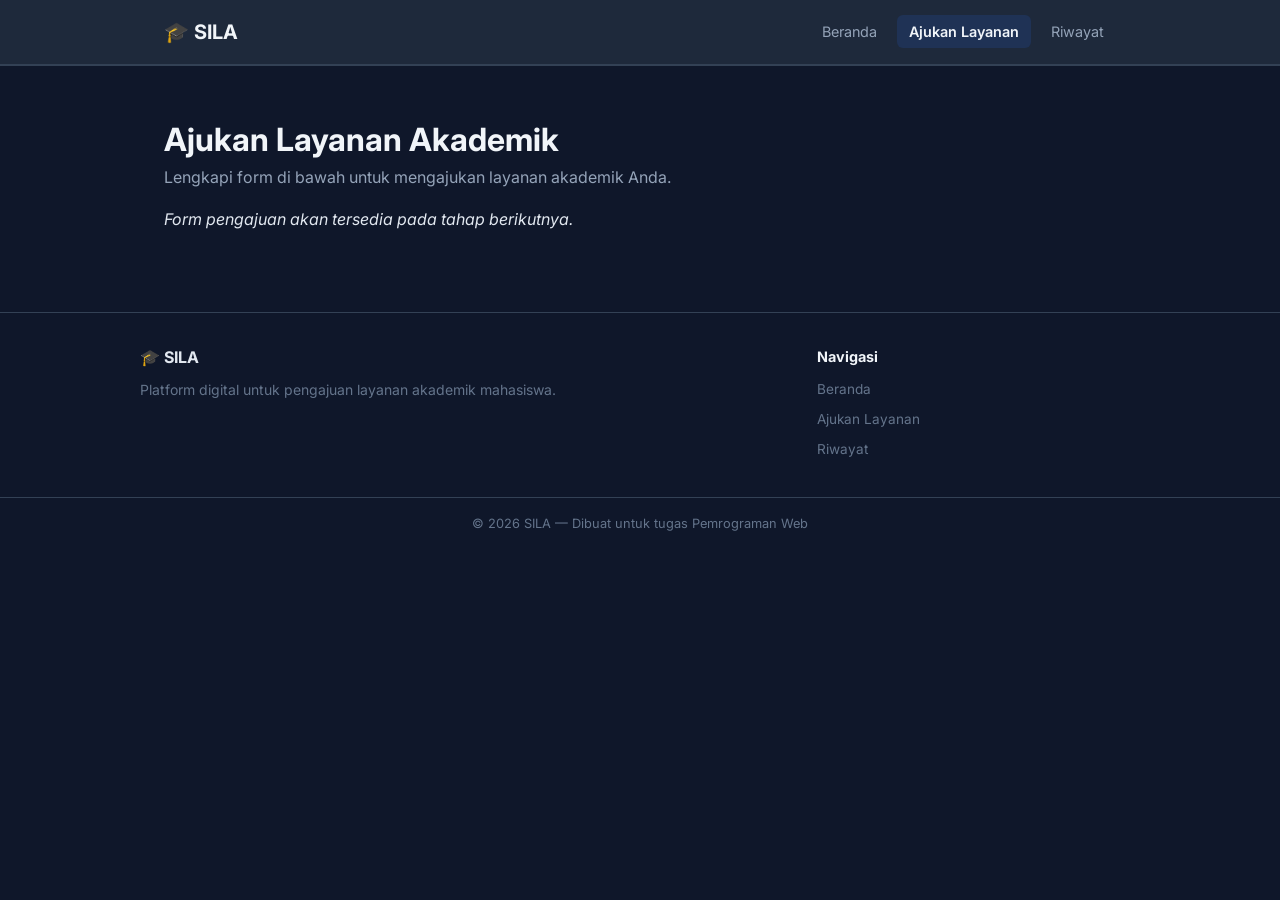
==== layanan.html @ d61e16bc "Add files via upload" ====
<!DOCTYPE html>
<html lang="id">

<head>
    <meta charset="UTF-8">
    <meta name="viewport" content="width=device-width, initial-scale=1.0">
    <title>Ajukan Layanan — SILA</title>
    <link rel="preconnect" href="https://fonts.googleapis.com">
    <link rel="preconnect" href="https://fonts.gstatic.com" crossorigin>
    <link href="https://fonts.googleapis.com/css2?family=Inter:wght@400;600;700&display=swap" rel="stylesheet">
    <link rel="stylesheet" href="css/style.css">
</head>

<body>

    <!-- HEADER & NAVIGASI -->
    <header class="navbar">
        <div class="container navbar-inner">
            <a href="index.html" class="logo">🎓 SILA</a>
            <input type="checkbox" id="navToggle" class="nav-toggle">
            <label for="navToggle" class="hamburger">
                <span></span>
                <span></span>
                <span></span>
            </label>
            <nav>
                <ul class="nav-menu">
                    <li><a href="index.html">Beranda</a></li>
                    <li><a href="layanan.html" class="active">Ajukan Layanan</a></li>
                    <li><a href="riwayat.html">Riwayat</a></li>
                </ul>
            </nav>
        </div>
    </header>

    <main>
        <section class="section">
            <div class="container">
                <h1>Ajukan Layanan Akademik</h1>
                <p class="section-desc">Lengkapi form di bawah untuk mengajukan layanan akademik Anda.</p>
                <p><em>Form pengajuan akan tersedia pada tahap berikutnya.</em></p>
            </div>
        </section>
    </main>

    <!-- FOOTER -->
    <footer class="footer">
        <div class="container footer-inner">
            <div>
                <strong>🎓 SILA</strong>
                <p>Platform digital untuk pengajuan layanan akademik mahasiswa.</p>
            </div>
            <div class="footer-nav">
                <h4>Navigasi</h4>
                <ul>
                    <li><a href="index.html">Beranda</a></li>
                    <li><a href="layanan.html">Ajukan Layanan</a></li>
                    <li><a href="riwayat.html">Riwayat</a></li>
                </ul>
            </div>
        </div>
        <div class="footer-bottom">
            <div class="container">
                <p>&copy; 2026 SILA — Dibuat untuk tugas Pemrograman Web</p>
            </div>
        </div>
    </footer>

</body>

</html>
---- css/style.css ----
/* ================================
   CSS DASAR — SILA
   ================================ */

* {
    margin: 0;
    padding: 0;
    box-sizing: border-box;
}

body {
    background-color: #0f172a;
    color: #e2e8f0;
}

h1,
h2,
h3 {
    color: #f1f5f9;
}

a {
    color: #60a5fa;
    text-decoration: none;
}

a:hover {
    color: #93c5fd;
}

hr {
    border: none;
    border-top: 1px solid #334155;
}


/* ================================
   CSS LANJUTAN — SILA
   ================================ */

body {
    font-family: 'Inter', sans-serif;
    font-size: 16px;
    line-height: 1.6;
}

h1 {
    font-size: 2rem;
    font-weight: 700;
}

h2 {
    font-size: 1.5rem;
    font-weight: 700;
    margin-bottom: 8px;
}

h3 {
    font-size: 1.1rem;
    font-weight: 600;
    margin-bottom: 4px;
}

.section-desc {
    color: #94a3b8;
    margin-bottom: 16px;
}


/* ================================
   PAGE LAYOUT — SILA
   ================================ */

.container {
    max-width: 1000px;
    margin: 0 auto;
    padding: 0 24px;
}

.navbar {
    background-color: #1e293b;
    border-bottom: 1px solid #334155;
    padding: 16px 0;
}

.navbar-inner {
    display: flex;
    justify-content: space-between;
    align-items: center;
}

.logo {
    font-size: 1.25rem;
    font-weight: 700;
    color: #f1f5f9;
}

.hero {
    padding: 64px 0;
    text-align: center;
}

.hero h1 {
    font-size: 2.25rem;
    margin-bottom: 16px;
}

.hero p {
    color: #94a3b8;
    margin-bottom: 24px;
}

.hero-buttons {
    display: flex;
    justify-content: center;
    gap: 12px;
}

.btn {
    display: inline-block;
    padding: 12px 24px;
    border-radius: 8px;
    font-size: 0.9rem;
    font-weight: 600;
    transition: background-color 0.3s, color 0.3s, transform 0.2s;
}

.btn-primary {
    background-color: #2563eb;
    color: #fff;
}

.btn-primary:hover {
    background-color: #1d4ed8;
    color: #fff;
    transform: translateY(-2px);
}

.btn-outline {
    border: 1px solid #334155;
    color: #e2e8f0;
}

.btn-outline:hover {
    background-color: #1e293b;
    color: #f1f5f9;
    transform: translateY(-2px);
}

.section {
    padding: 48px 0;
    border-top: 1px solid #334155;
}

.cards-grid {
    display: grid;
    grid-template-columns: 1fr 1fr;
    gap: 16px;
    margin-top: 16px;
}

.card {
    background-color: #1e293b;
    border: 1px solid #334155;
    border-radius: 12px;
    padding: 20px;
    transition: border-color 0.3s, transform 0.2s;
}

.card:hover {
    border-color: #475569;
    transform: translateY(-2px);
}

.card p {
    color: #94a3b8;
    font-size: 0.9rem;
    margin-bottom: 8px;
}

.card-code {
    font-size: 0.75rem;
    font-weight: 600;
    color: #60a5fa;
    background-color: rgba(37, 99, 235, 0.1);
    padding: 2px 8px;
    border-radius: 4px;
}

.steps-grid {
    display: flex;
    gap: 16px;
    margin-top: 16px;
}

.step {
    flex: 1;
    text-align: center;
    background-color: #1e293b;
    border: 1px solid #334155;
    border-radius: 12px;
    padding: 24px 16px;
    transition: border-color 0.3s;
}

.step:hover {
    border-color: #475569;
}

.step-number {
    width: 40px;
    height: 40px;
    background-color: #2563eb;
    color: #fff;
    border-radius: 50%;
    display: flex;
    align-items: center;
    justify-content: center;
    font-weight: 700;
    margin: 0 auto 12px;
}

.step p {
    color: #94a3b8;
    font-size: 0.85rem;
}

.stats-grid {
    display: flex;
    gap: 16px;
}

.stat {
    flex: 1;
    text-align: center;
    background-color: #1e293b;
    border: 1px solid #334155;
    border-radius: 12px;
    padding: 24px;
}

.stat-number {
    font-size: 2rem;
    font-weight: 700;
    color: #60a5fa;
}

.stat-label {
    color: #94a3b8;
    font-size: 0.85rem;
    margin-top: 4px;
}

.footer {
    border-top: 1px solid #334155;
    margin-top: 32px;
}

.footer-inner {
    display: grid;
    grid-template-columns: 2fr 1fr;
    gap: 32px;
    padding: 32px 0;
}

.footer-inner p {
    color: #64748b;
    font-size: 0.875rem;
    margin-top: 8px;
}

.footer-inner h4 {
    color: #f1f5f9;
    margin-bottom: 8px;
    font-size: 0.9rem;
}

.footer-bottom {
    border-top: 1px solid #334155;
    padding: 16px 0;
    text-align: center;
}

.footer-bottom p {
    font-size: 0.8rem;
    color: #64748b;
}


/* ================================
   STRUKTUR NAVIGASI & MENU — SILA
   ================================ */

.nav-menu {
    list-style: none;
    display: flex;
    gap: 8px;
}

.nav-menu li a {
    color: #94a3b8;
    font-size: 0.9rem;
    padding: 8px 12px;
    border-radius: 6px;
    transition: color 0.3s, background-color 0.3s;
}

.nav-menu li a:hover {
    color: #f1f5f9;
    background-color: rgba(255, 255, 255, 0.05);
}

.nav-menu li a.active {
    color: #f1f5f9;
    font-weight: 600;
    background-color: rgba(37, 99, 235, 0.15);
}

.footer-nav ul {
    list-style: none;
}

.footer-nav ul li {
    margin-bottom: 4px;
}

.footer-nav ul li a {
    color: #64748b;
    font-size: 0.85rem;
    transition: color 0.3s;
}

.footer-nav ul li a:hover {
    color: #93c5fd;
}




/* ================================
   MEDIA QUERY & RESPONSIF — SILA
   ================================ */

/* --------------------------------
   Animasi CSS (@keyframes)
   Mendefinisikan gerakan bernama 'fadeIn':
   - from: posisi awal (tersembunyi, geser ke bawah)
   - to: posisi akhir (terlihat, posisi normal)
   -------------------------------- */
@keyframes fadeIn {
    from {
        opacity: 0;
        /* transparan penuh */
        transform: translateY(20px);
        /* geser 20px ke bawah */
    }

    to {
        opacity: 1;
        /* terlihat penuh */
        transform: translateY(0);
        /* posisi normal */
    }
}

/* Hero section mendapat animasi fadeIn selama 0.6 detik */
.hero {
    animation: fadeIn 0.6s ease;
}



/* --------------------------------
   Hamburger Menu Animasi
   Saat checkbox dicentang, 3 garis hamburger
   berubah menjadi tanda 'X' (close):
   - Garis ke-1: putar 45° ke bawah
   - Garis ke-2: hilang (opacity 0)
   - Garis ke-3: putar -45° ke atas
   -------------------------------- */

.nav-toggle {
    display: none;
    /* checkbox tersembunyi */
}

.hamburger {
    display: none;
    flex-direction: column;
    gap: 5px;
    cursor: pointer;
    padding: 4px;
}

.hamburger span {
    display: block;
    width: 24px;
    height: 3px;
    background-color: #f1f5f9;
    border-radius: 2px;
    transition: transform 0.3s, opacity 0.3s;
    /* animasi garis */
}

/* Garis-1: miring ke kanan membentuk '/' */
.nav-toggle:checked~label .hamburger span:nth-child(1) {
    transform: translateY(8px) rotate(45deg);
}

/* Garis-2: menghilang */
.nav-toggle:checked~label .hamburger span:nth-child(2) {
    opacity: 0;
}

/* Garis-3: miring ke kiri membentuk '\' */
.nav-toggle:checked~label .hamburger span:nth-child(3) {
    transform: translateY(-8px) rotate(-45deg);
}

/* --------------------------------
   Responsive: Tablet & Mobile (<= 768px)
   Semua grid/flex berubah ke 1 kolom/baris
   agar konten tidak terlalu sempit di layar kecil.
   -------------------------------- */
   
/* Tablet & Mobile */
@media (max-width: 768px) {
    .navbar-inner {
        flex-wrap: wrap;
    }

    .hamburger {
        display: flex;
        /* tampilkan hamburger */
    }

    nav {
        width: 100%;
        order: 3;
    }

    .nav-menu {
        display: none;
        flex-direction: column;
        gap: 0;
        width: 100%;
        padding: 8px 0;
        border-top: 1px solid #334155;
        margin-top: 12px;
    }

    .nav-menu li a {
        display: block;
        padding: 10px 0;
        border-radius: 0;
    }

    .nav-toggle:checked~nav .nav-menu {
        display: flex;
    }

    /* SAMBUNG DARI SINI */
    /* ================== */

    .nav-menu {
        gap: 4px;
    }

    /* Judul hero lebih kecil di mobile */
    .hero h1 {
        font-size: 1.5rem;
    }

    /* Tombol berubah jadi vertikal (kolom) */
    .hero-buttons {
        flex-direction: column;
        align-items: center;
    }

    /* Cards: dari 2 kolom → 1 kolom */
    .cards-grid {
        grid-template-columns: 1fr;
    }

    /* Steps & stats berubah ke arah vertikal */
    .steps-grid {
        flex-direction: column;
    }

    .stats-grid {
        flex-direction: column;
    }

    /* Footer: dari 2 kolom → 1 kolom */
    .footer-inner {
        grid-template-columns: 1fr;
        gap: 24px;
    }
}

/* --------------------------------
   Responsive: Layar Sangat Kecil (<= 480px)
   Untuk smartphone kecil:
   - Judul lebih kecil lagi
   - Tombol lebar penuh (100%)
   -------------------------------- */
/* Small Mobile */
@media (max-width: 480px) {
    .hero h1 {
        font-size: 1.25rem;
    }

    /* Tombol mengisi penuh lebar layar */
    .btn {
        width: 100%;
        text-align: center;
    }
}
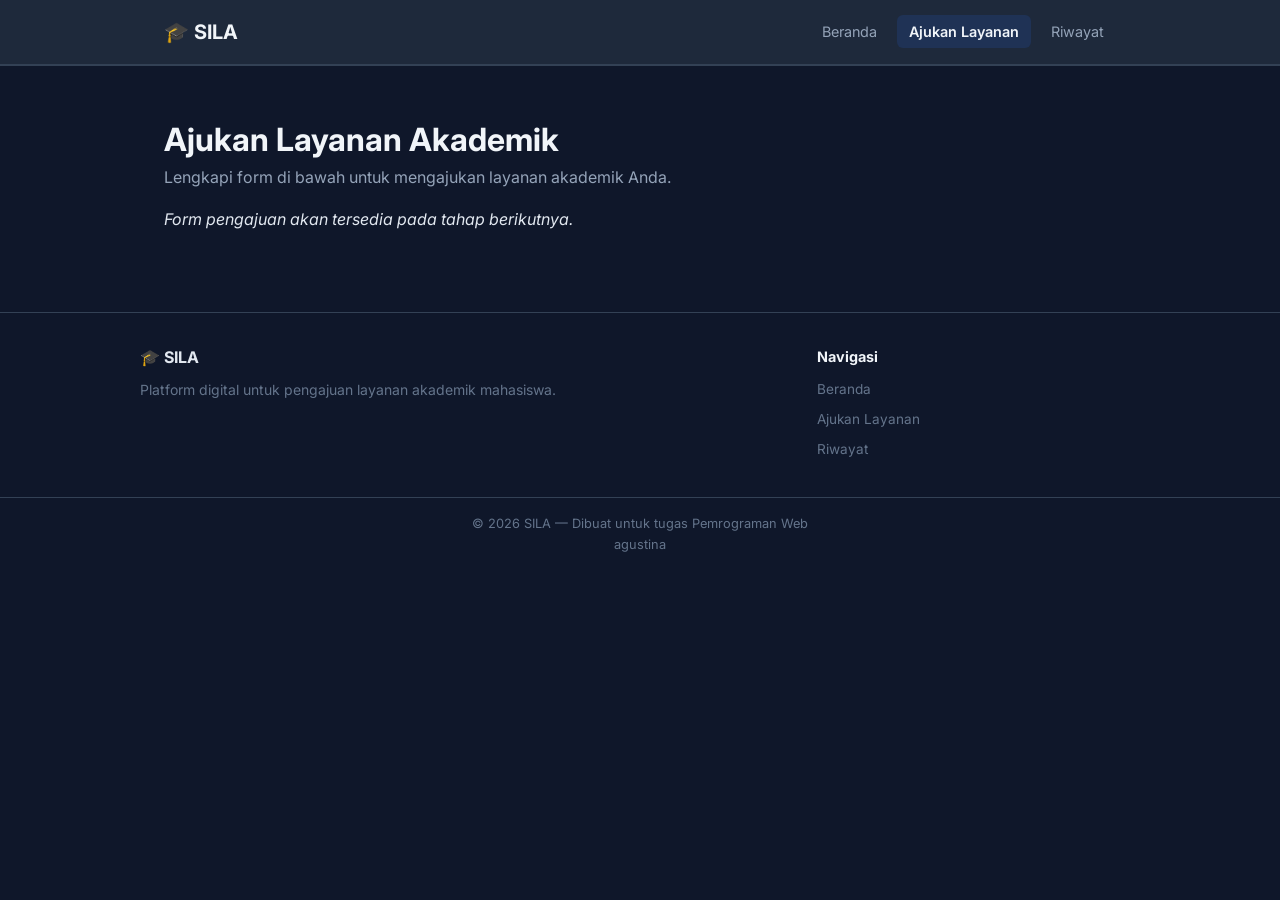
==== commit 97b13f3c: "agustina31" ====
--- a/layanan.html
+++ b/layanan.html
@@ -62,10 +62,11 @@
         <div class="footer-bottom">
             <div class="container">
                 <p>&copy; 2026 SILA — Dibuat untuk tugas Pemrograman Web</p>
+                <p>agustina</p>
             </div>
         </div>
     </footer>
-
+<script></script>
 </body>
 
 </html>
